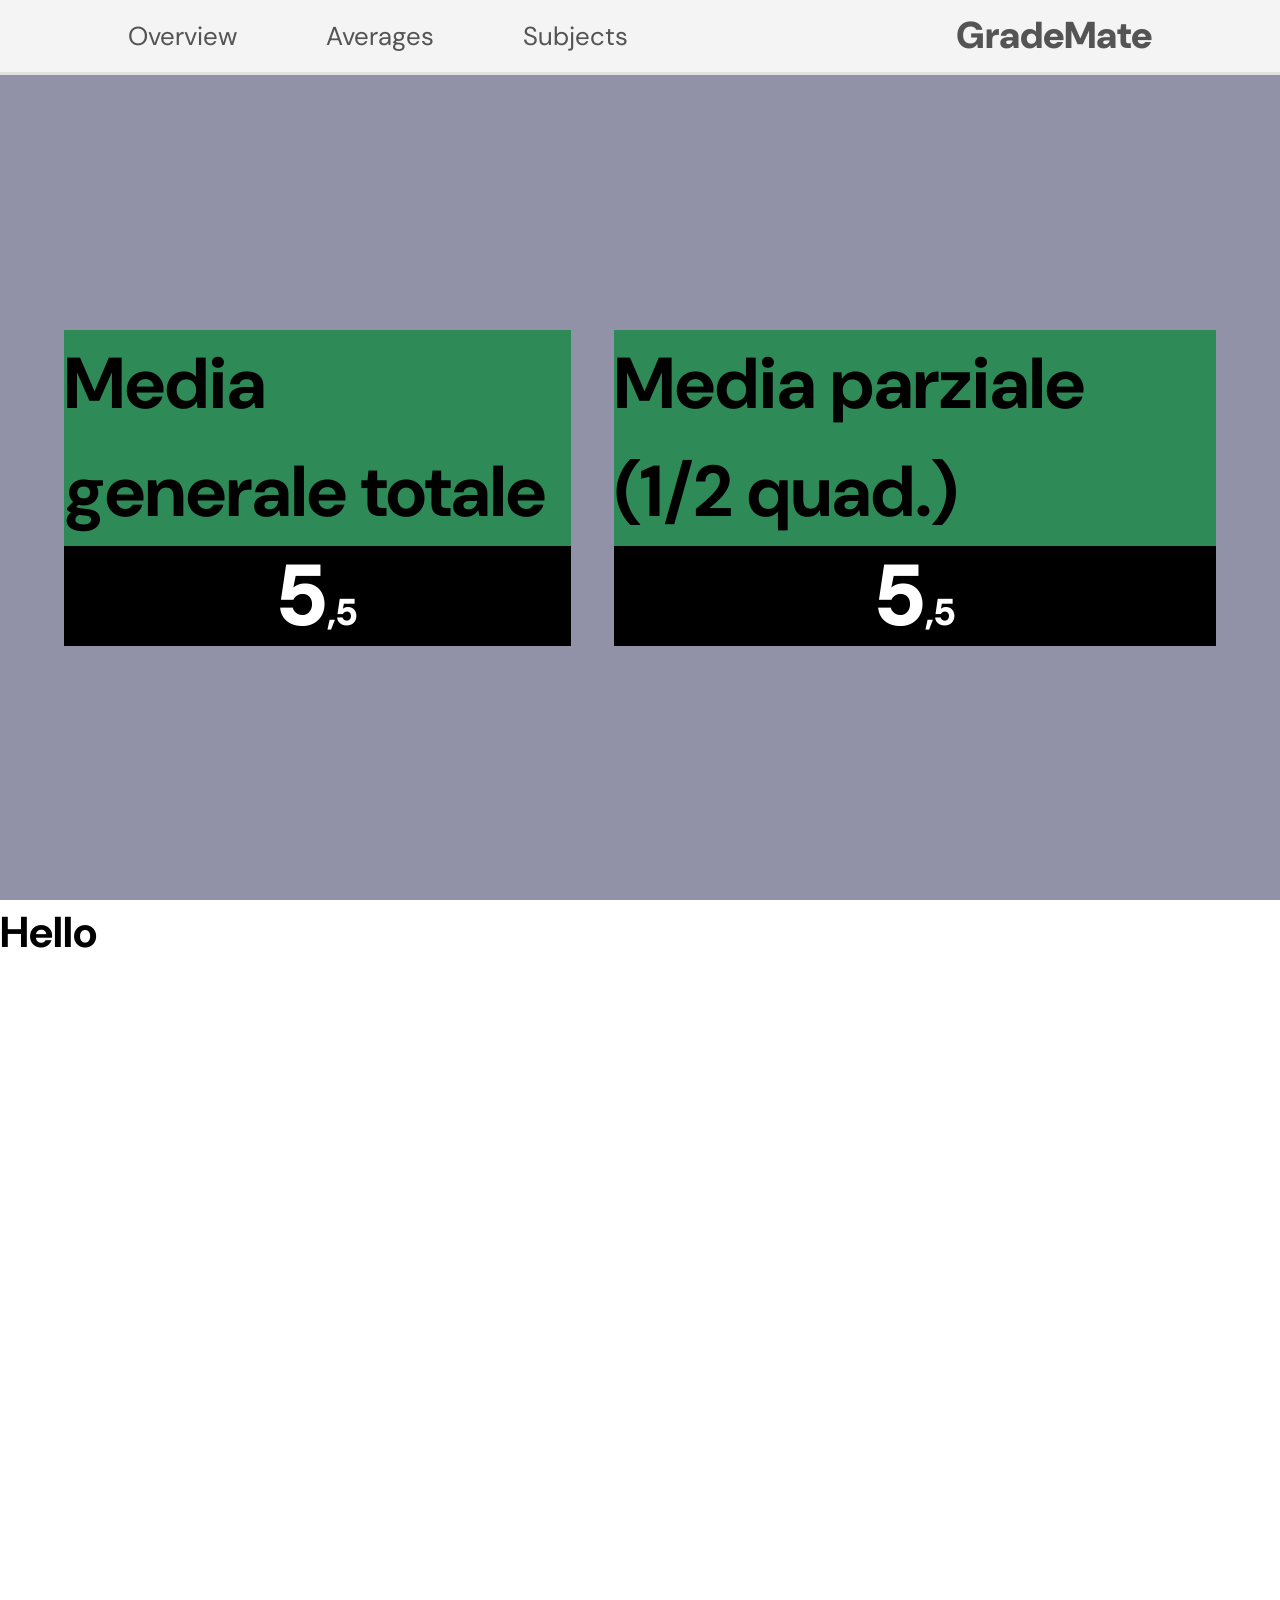
==== main.html @ c67fddb8 "Update files" ====
<!doctype html>
<html lang="en">
	<head>
		<meta charset="UTF-8" />
		<meta name="viewport" content="width=device-width, initial-scale=1.0" />
		<title>GradeMate</title>
		<link rel="stylesheet" href="jcreset.css" />
		<link rel="stylesheet" href="styles.css" />
	</head>
	<body>
		<header>
			<nav class="topnav">
				<a href="#">Overview</a>
				<a href="#">Averages</a>
				<a href="#">Subjects</a>
			</nav>
			<div class="topbar"><a href="#" id="logo">GradeMate</a></div>
		</header>

		<section class="hero-section">
			<div class="medie">
				<div class="container mediaTot">
					<h1>Media generale totale</h1>
					<div class="blackbox">
						<div class="voto">
							<span class="intero">5</span>
							<span class="decimale">,5</span>
						</div>
					</div>
				</div>
				<div class="container mediaParziale">
					<h1>Media parziale (1/2 quad.)</h1>

					<div class="blackbox">
						<div class="voto">
							<span class="intero">5</span>
							<span class="decimale">,5</span>
						</div>
					</div>
				</div>
			</div>
		</section>
		<section id="second">
			<h1>Hello</h1>
		</section>
	</body>
</html>
---- jcreset.css ----
/* 1. Use a more-intuitive box-sizing model */
*, *::before, *::after {
  box-sizing: border-box;
}

/* 2. Remove default margin */
*:not(dialog) {
  margin: 0;
}

/* 3. Enable keyword animations */
@media (prefers-reduced-motion: no-preference) {
  html {
    interpolate-size: allow-keywords;
  }
}

body {
  /* 4. Increase line-height */
  line-height: 1.5;
  /* 5. Improve text rendering */
  -webkit-font-smoothing: antialiased;
}

/* 6. Improve media defaults */
img, picture, video, canvas, svg {
  display: block;
  max-width: 100%;
}

/* 7. Inherit fonts for form controls */
input, button, textarea, select {
  font: inherit;
}

/* 8. Avoid text overflows */
p, h1, h2, h3, h4, h5, h6 {
  overflow-wrap: break-word;
}

/* 9. Improve line wrapping */
p {
  text-wrap: pretty;
}
h1, h2, h3, h4, h5, h6 {
  text-wrap: balance;
}

/*
  10. Create a root stacking context
*/
#root, #__next {
  isolation: isolate;
}
---- styles.css ----
@import url('https://fonts.googleapis.com/css2?family=DM+Sans:ital,opsz,wght@0,9..40,100..1000;1,9..40,100..1000&family=Inter:ital,opsz,wght@0,14..32,100..900;1,14..32,100..900&family=Noto+Sans+Mono:wght@100..900&family=Noto+Sans:ital,wght@0,100..900;1,100..900&family=Open+Sans:ital,wght@0,300..800;1,300..800&family=Roboto:ital,wght@0,100..900;1,100..900&display=swap');

:root {
	font-size: calc(16px + 1vw);
}

body {
	font-family:
		'DM Sans',
		system-ui,
		-apple-system,
		'Segoe UI',
		Roboto,
		'Helvetica Neue',
		Arial,
		sans-serif;
}

/* Top nav styling */

header {
	display: flex;
	align-items: center;
	justify-content: space-between;

	padding: 12px 10vw;
	gap: 10vw;
	height: 75px;

	border-bottom: 3px solid #e1e0e0;
	background-color: #f4f4f4;
}

/* Nav links */
header a {
	text-decoration: none;
	color: rgb(84, 84, 84);
	font-weight: 400;
	font-size: 0.9rem;
}

#logo {
	font-weight: 900;
	font-size: 1.3rem;
}

.topnav {
	display: flex;
	justify-content: space-between;
	gap: 1.3rem;

	max-width: 500px;
	flex: 2;
}

/* Fixed navbar */
header {
	position: sticky;
	top: 0;
	overflow: hidden;
}

/* Hero styling */
.hero-section {
	display: flex;
	align-items: center;
	justify-content: center;

	height: calc(100vh - 75px);
	background-color: rgb(145, 145, 167);

	padding: 5vh 5vw;
}

/*  Box medie */
.medie {
	display: flex;
	align-items: center;
	justify-content: center;

	gap: 1.5rem;
}

.container {
	background-color: seagreen;
}

.container > h1 {
	font-size: 2.5rem;
}

.voto {
	font-size: 0;
}

.blackbox {
	display: flex;
	justify-content: center;
	align-items: center;

	height: 100px;
	font-weight: 900;

	background-color: black;
	color: white;
}

.intero {
	font-size: 3rem;
}

.decimale {
	font-size: 1.3rem;
}

/* Second section styling */
#second {
	height: 100vh;
}
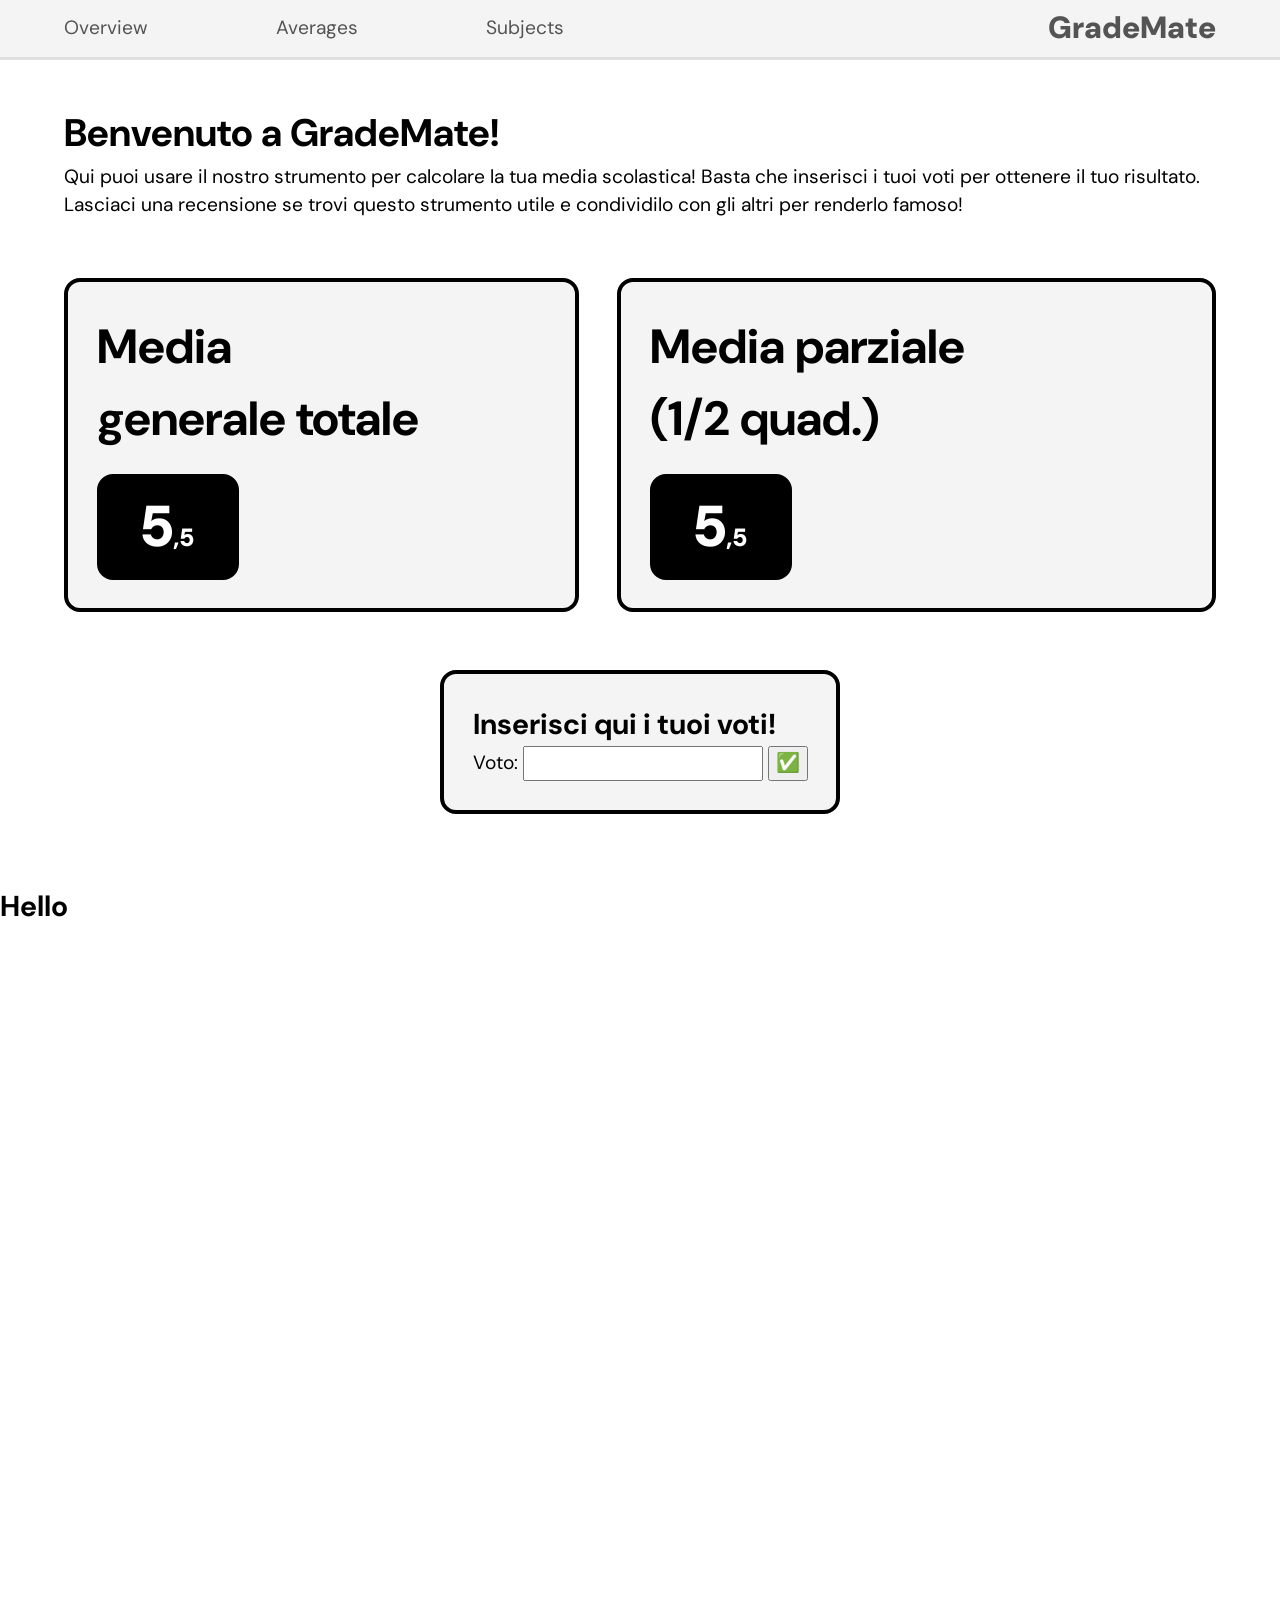
==== commit 8e2456e8: "Add styling to cards & add insert score card HTML Added styling to make more contrast and better ave" ====
--- a/main.html
+++ b/main.html
@@ -18,6 +18,14 @@
 		</header>
 
 		<section class="hero-section">
+			<div class="hero-text">
+				<h1 class="main-title">Benvenuto a GradeMate!</h1>
+				<p class="main-para">
+					Qui puoi usare il nostro strumento per calcolare la tua media scolastica! Basta che inserisci i
+					tuoi voti per ottenere il tuo risultato. Lasciaci una recensione se trovi questo strumento
+					utile e condividilo con gli altri per renderlo famoso!
+				</p>
+			</div>
 			<div class="medie">
 				<div class="container mediaTot">
 					<h1>Media generale totale</h1>
@@ -39,6 +47,17 @@
 					</div>
 				</div>
 			</div>
+			<div class="container">
+				<h2 class="form-title">Inserisci qui i tuoi voti!</h2>
+
+				<form>
+					<label for="item">Voto:</label>
+					<input type="number" name="item" id="item" />
+					<button>✅</button>
+				</form>
+
+				<ul></ul>
+			</div>
 		</section>
 		<section id="second">
 			<h1>Hello</h1>
--- a/styles.css
+++ b/styles.css
@@ -1,7 +1,8 @@
 @import url('https://fonts.googleapis.com/css2?family=DM+Sans:ital,opsz,wght@0,9..40,100..1000;1,9..40,100..1000&family=Inter:ital,opsz,wght@0,14..32,100..900;1,14..32,100..900&family=Noto+Sans+Mono:wght@100..900&family=Noto+Sans:ital,wght@0,100..900;1,100..900&family=Open+Sans:ital,wght@0,300..800;1,300..800&family=Roboto:ital,wght@0,100..900;1,100..900&display=swap');
 
 :root {
-	font-size: calc(16px + 1vw);
+	font-size: calc(1rem + 0.25vw);
+	line-height: calc(1.1em + 0.5vw);
 }
 
 body {
@@ -23,25 +24,16 @@
 	align-items: center;
 	justify-content: space-between;
 
-	padding: 12px 10vw;
-	gap: 10vw;
-	height: 75px;
+	padding: 0 5%;
+	gap: max(6px, 12vw);
+	height: 60px;
 
 	border-bottom: 3px solid #e1e0e0;
 	background-color: #f4f4f4;
-}
 
-/* Nav links */
-header a {
-	text-decoration: none;
-	color: rgb(84, 84, 84);
-	font-weight: 400;
-	font-size: 0.9rem;
-}
+	font-size: 1rem;
 
-#logo {
-	font-weight: 900;
-	font-size: 1.3rem;
+	overflow-wrap: anywhere;
 }
 
 .topnav {
@@ -51,6 +43,19 @@
 
 	max-width: 500px;
 	flex: 2;
+}
+
+/* Nav links */
+header a {
+	text-decoration: none;
+	color: rgb(84, 84, 84);
+	font-weight: 400;
+}
+
+/* Text settings */
+#logo {
+	font-weight: 900;
+	font-size: 1.6em;
 }
 
 /* Fixed navbar */
@@ -64,12 +69,19 @@
 .hero-section {
 	display: flex;
 	align-items: center;
-	justify-content: center;
+	justify-content: start;
+
+	flex-direction: column;
+	gap: 3rem;
 
 	height: calc(100vh - 75px);
-	background-color: rgb(145, 145, 167);
 
 	padding: 5vh 5vw;
+}
+
+/* Stile testo */
+.main-title {
+	font-size: 2em;
 }
 
 /*  Box medie */
@@ -78,31 +90,47 @@
 	align-items: center;
 	justify-content: center;
 
-	gap: 1.5rem;
+	gap: 2rem;
 }
 
 .container {
-	background-color: seagreen;
+	background-color: #f4f4f4;
+	padding: 1.5rem;
+	border-radius: 16px;
+	border: 4px solid #000000;
+}
+.container > h1 {
+	font-size: 2.5rem;
+	margin-bottom: 0.4em;
 }
 
-.container > h1 {
-	font-size: 2.5rem;
-}
-
+/* HOTFIX */
 .voto {
 	font-size: 0;
 }
 
 .blackbox {
-	display: flex;
-	justify-content: center;
-	align-items: center;
+	height: fit-content;
+	width: fit-content;
+	padding: 0.3em 2.1em;
 
-	height: 100px;
 	font-weight: 900;
 
 	background-color: black;
 	color: white;
+
+	border-radius: 16px;
+	border: 4px solid black;
+}
+
+.u--green-border {
+	border: 4px solid rgb(24, 179, 58);
+}
+.u--red-border {
+	border: 4px solid rgb(179, 24, 24);
+}
+.u--orange-border {
+	border: 4px solid rgb(217, 180, 19);
 }
 
 .intero {
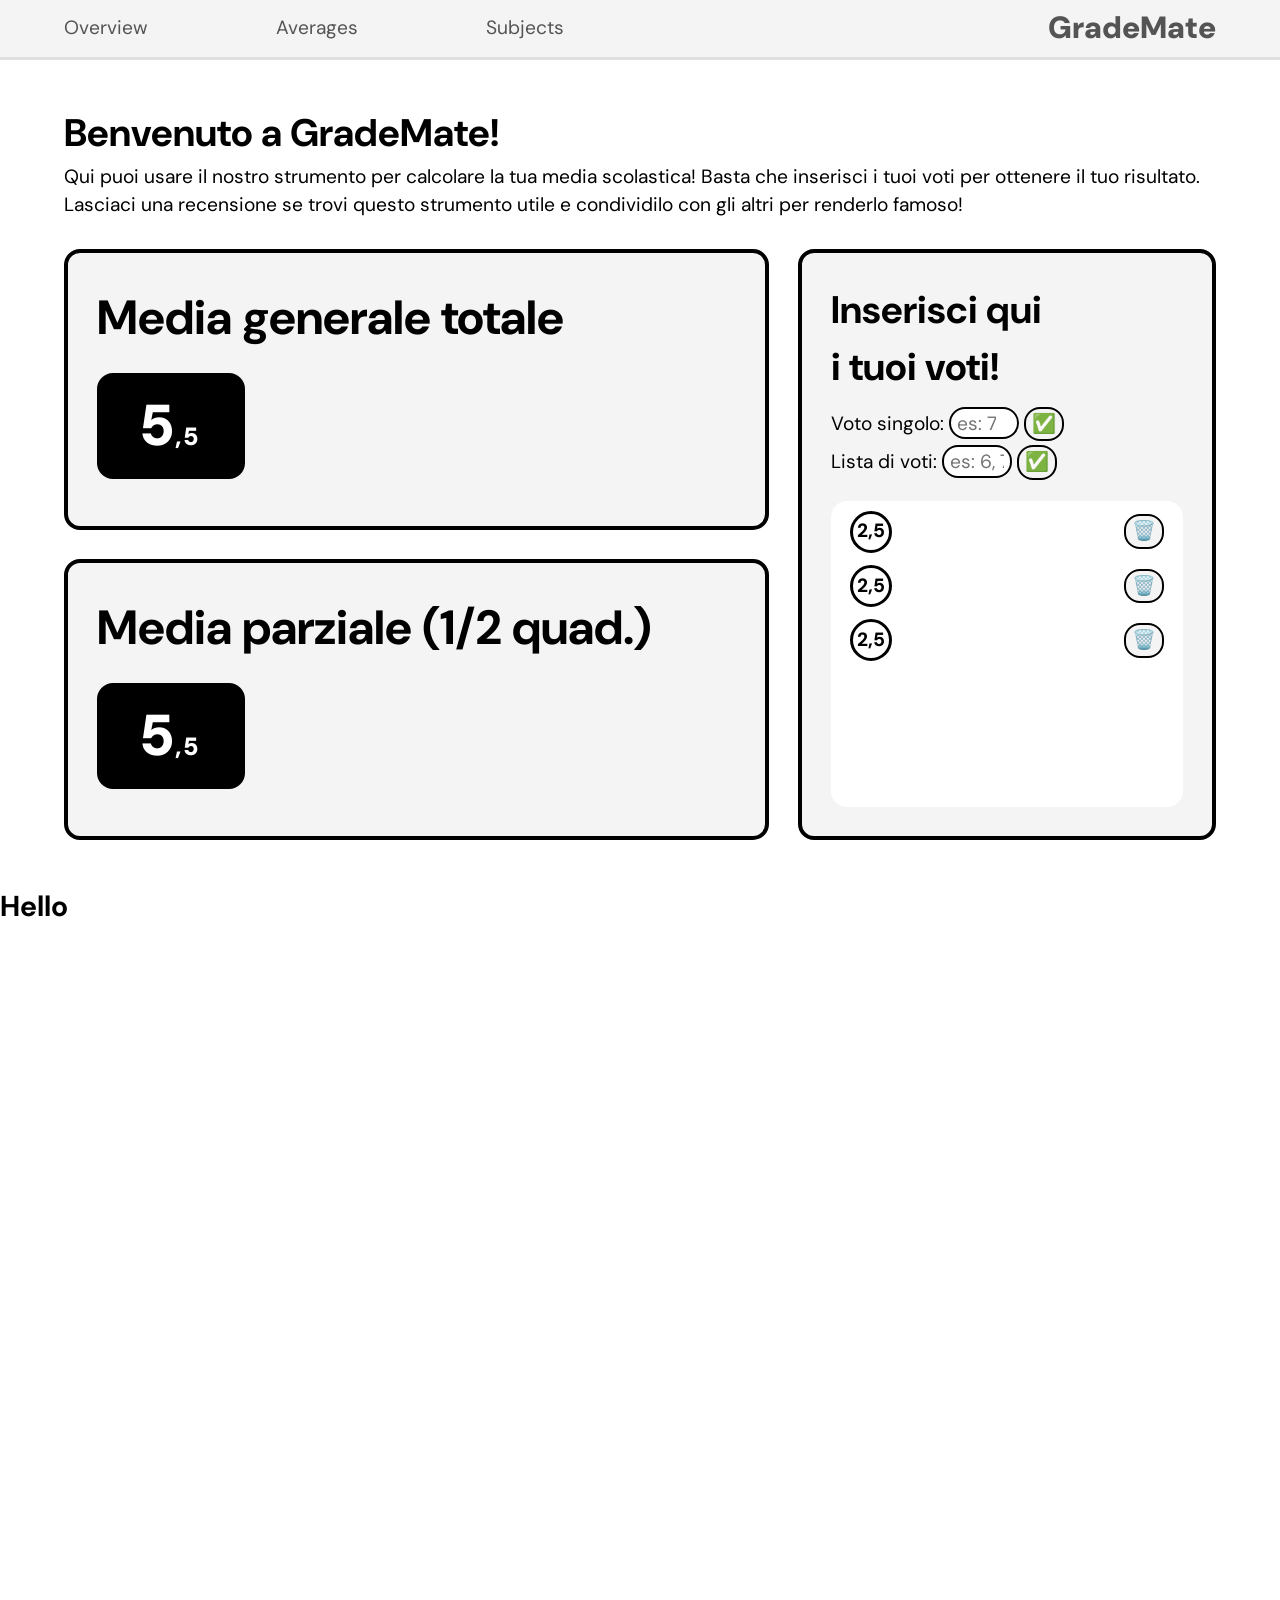
==== commit 27ff1f57: "Add avg scores updating & multiple scores input" ====
--- a/main.html
+++ b/main.html
@@ -6,6 +6,7 @@
 		<title>GradeMate</title>
 		<link rel="stylesheet" href="jcreset.css" />
 		<link rel="stylesheet" href="styles.css" />
+		<script src="script.js" defer></script>
 	</head>
 	<body>
 		<header>
@@ -26,37 +27,46 @@
 					utile e condividilo con gli altri per renderlo famoso!
 				</p>
 			</div>
-			<div class="medie">
-				<div class="container mediaTot">
-					<h1>Media generale totale</h1>
-					<div class="blackbox">
-						<div class="voto">
-							<span class="intero">5</span>
-							<span class="decimale">,5</span>
+			<div class="h-wrapper">
+				<div class="medie">
+					<div class="container mediaTot">
+						<h1>Media generale totale</h1>
+						<div class="blackbox">
+							<div class="voto">
+								<span class="intero">5</span>
+								<span class="decimale">,5</span>
+							</div>
+						</div>
+					</div>
+					<div class="container mediaParziale">
+						<h1>Media parziale (1/2 quad.)</h1>
+						<div class="blackbox">
+							<div class="voto">
+								<span class="intero">5</span>
+								<span class="decimale">,5</span>
+							</div>
 						</div>
 					</div>
 				</div>
-				<div class="container mediaParziale">
-					<h1>Media parziale (1/2 quad.)</h1>
+				<div class="container">
+					<h2 class="form-title">Inserisci qui i tuoi voti!</h2>
+					<form id="form-singolo">
+						<label for="voto-singolo">Voto singolo:</label>
+						<input type="number" id="voto-singolo" min="1" max="10" step="0.5" placeholder="es: 7.5" />
+						<button type="submit" id="voto-singolo-btn">✅</button>
+					</form>
 
-					<div class="blackbox">
-						<div class="voto">
-							<span class="intero">5</span>
-							<span class="decimale">,5</span>
-						</div>
-					</div>
+					<form id="form-lista">
+						<label for="lista-voti-input">Lista di voti:</label>
+						<input type="text" id="lista-voti-input" placeholder="es: 6, 7.5, 8" />
+						<button type="submit" id="lista-voti-btn">✅</button>
+					</form>
+					<ul id="lista-voti" class="lista-voti">
+						<li><span>2,5</span><button>🗑️</button></li>
+						<li><span>2,5</span><button>🗑️</button></li>
+						<li><span>2,5</span><button>🗑️</button></li>
+					</ul>
 				</div>
-			</div>
-			<div class="container">
-				<h2 class="form-title">Inserisci qui i tuoi voti!</h2>
-
-				<form>
-					<label for="item">Voto:</label>
-					<input type="number" name="item" id="item" />
-					<button>✅</button>
-				</form>
-
-				<ul></ul>
 			</div>
 		</section>
 		<section id="second">
--- a/styles.css
+++ b/styles.css
@@ -65,21 +65,45 @@
 	overflow: hidden;
 }
 
+/*  */
 /* Hero styling */
+
+/* Utilities */
+.u--green-border {
+	border-color: rgb(24, 179, 58) !important;
+}
+.u--red-border {
+	border-color: rgb(179, 24, 24) !important;
+}
+.u--orange-border {
+	border-color: rgb(217, 180, 19) !important;
+}
+
 .hero-section {
 	display: flex;
 	align-items: center;
 	justify-content: start;
 
 	flex-direction: column;
-	gap: 3rem;
+	gap: 1.5rem;
 
 	height: calc(100vh - 75px);
 
 	padding: 5vh 5vw;
 }
 
-/* Stile testo */
+/* Horizontal wrapper */
+.h-wrapper {
+	display: flex;
+	flex: 1;
+	gap: 1.5rem;
+	justify-content: space-between;
+
+	width: 100%;
+	min-height: 0;
+}
+
+/* Text style */
 .main-title {
 	font-size: 2em;
 }
@@ -87,17 +111,29 @@
 /*  Box medie */
 .medie {
 	display: flex;
-	align-items: center;
+	align-items: start;
 	justify-content: center;
 
-	gap: 2rem;
+	flex: 4;
+	flex-direction: column;
+	min-height: 0;
+
+	gap: 1.5rem;
 }
 
 .container {
-	background-color: #f4f4f4;
+	display: flex;
+	flex-direction: column;
+
+	flex: 2;
+	width: 100%;
 	padding: 1.5rem;
+
 	border-radius: 16px;
 	border: 4px solid #000000;
+
+	background-color: #f4f4f4;
+	min-height: 0;
 }
 .container > h1 {
 	font-size: 2.5rem;
@@ -123,22 +159,86 @@
 	border: 4px solid black;
 }
 
-.u--green-border {
-	border: 4px solid rgb(24, 179, 58);
-}
-.u--red-border {
-	border: 4px solid rgb(179, 24, 24);
-}
-.u--orange-border {
-	border: 4px solid rgb(217, 180, 19);
-}
-
 .intero {
 	font-size: 3rem;
 }
-
 .decimale {
 	font-size: 1.3rem;
+	/* Adjust distance */
+	letter-spacing: 0.1ch;
+	margin-left: 0.1ch;
+}
+
+/*  */
+/* Lista voti styling */
+.form-title {
+	font-size: 2em;
+	margin-bottom: 0.2em;
+}
+
+form {
+	margin: 0.1rem 0;
+}
+
+form > input {
+	border-radius: 16px;
+	border: 2px solid black;
+	text-align: center;
+	width: 20%;
+	height: 2.5ch;
+
+	padding: 0 0.5ch;
+}
+
+form > button {
+	border: 2px solid black;
+	border-radius: 16px;
+	background-color: #f4f4f4;
+}
+
+/* Scores list */
+#lista-voti {
+	display: flex;
+	flex-direction: column;
+	gap: 12px;
+
+	margin-top: 1rem;
+	padding: 0.5rem 1rem;
+	border-radius: 16px;
+
+	background-color: #ffffff;
+
+	flex: 1;
+	overflow: auto;
+	min-height: 0;
+}
+
+/* List row */
+#lista-voti > li {
+	display: flex;
+	justify-content: space-between;
+	align-items: center;
+}
+
+/* Score text */
+#lista-voti > li > span {
+	width: 2.2rem;
+	height: 2.2rem;
+	font-weight: 800;
+
+	display: flex;
+	justify-content: center;
+	align-items: center;
+
+	border: 3px solid rgb(0, 0, 0);
+	border-radius: 50%;
+}
+
+/* Delete button */
+#lista-voti > li > button {
+	border-radius: 16px;
+	border: 2px solid black;
+	background-color: #f4f4f4;
 }
 
 /* Second section styling */
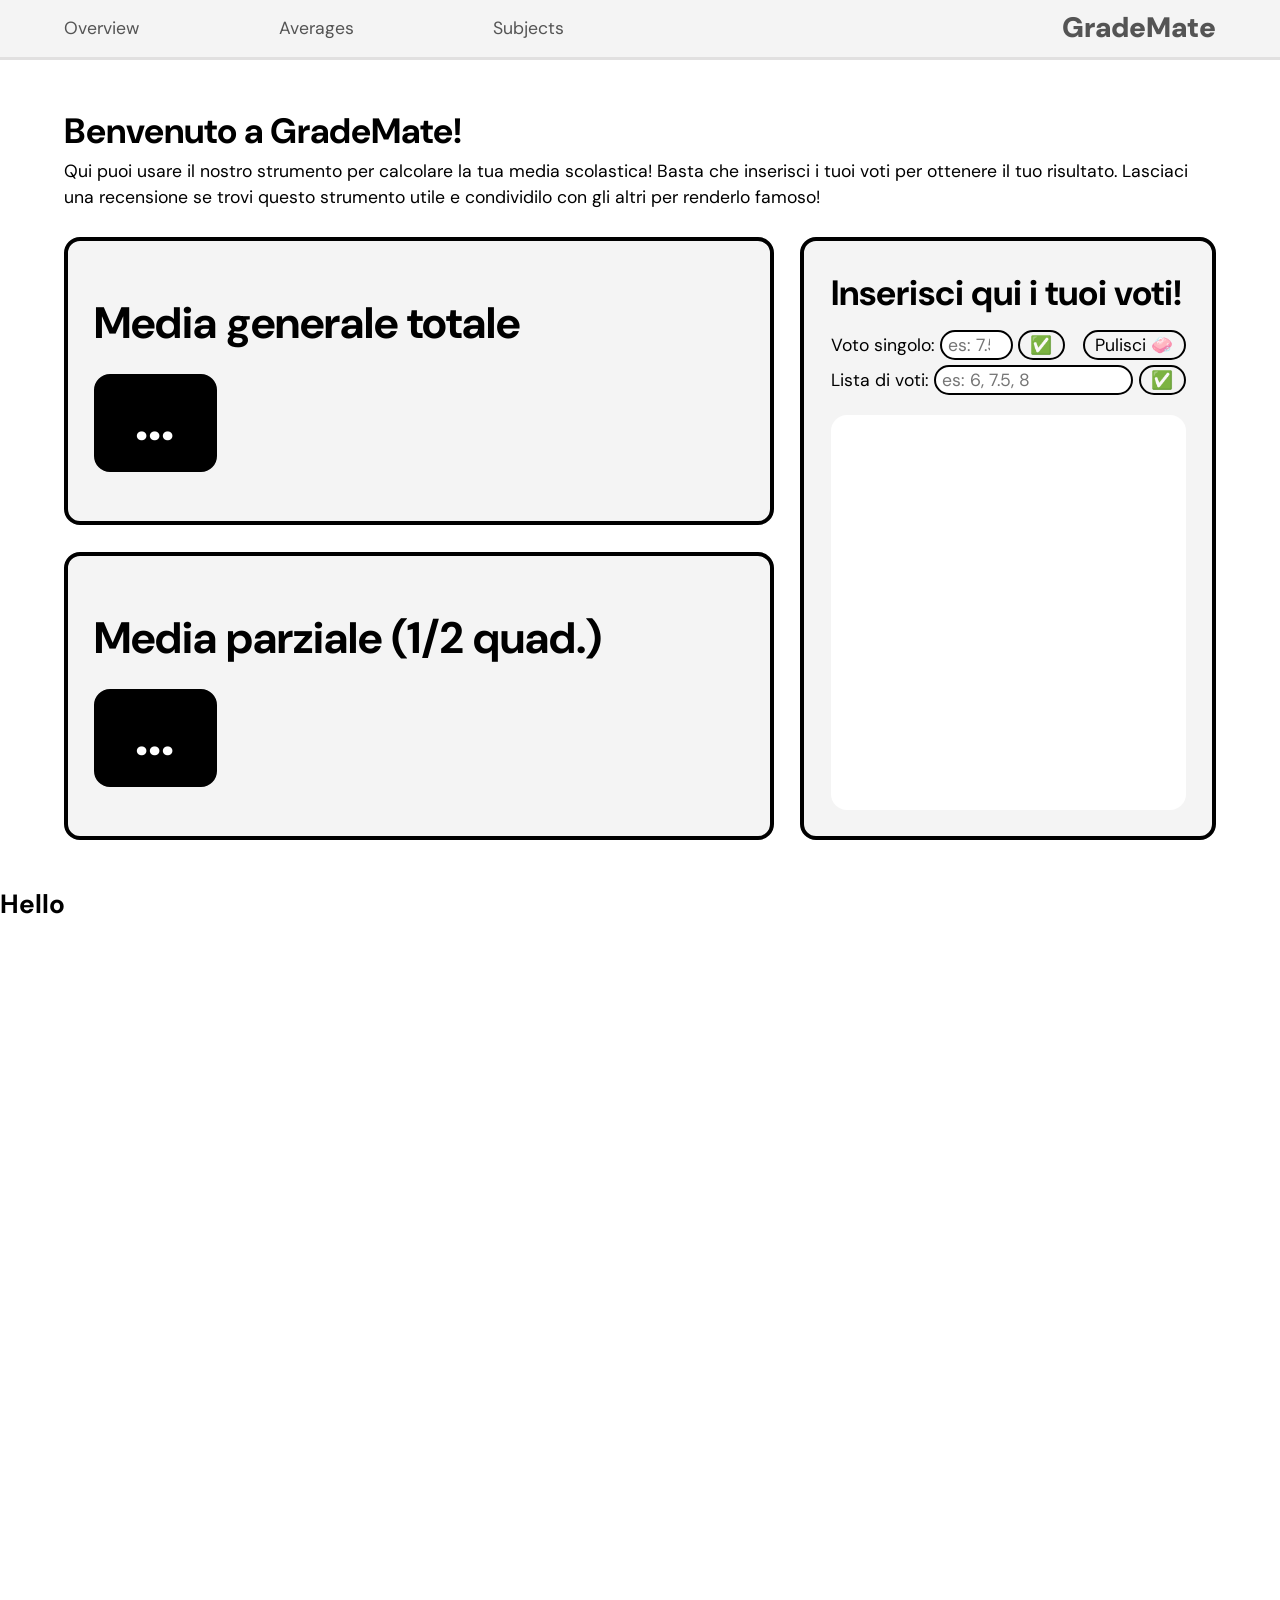
==== commit 2d06da2a: "Add styling & responsive design" ====
--- a/main.html
+++ b/main.html
@@ -42,29 +42,39 @@
 						<h1>Media parziale (1/2 quad.)</h1>
 						<div class="blackbox">
 							<div class="voto">
-								<span class="intero">5</span>
-								<span class="decimale">,5</span>
+								<span class="intero">...</span>
+								<span class="decimale"></span>
 							</div>
 						</div>
 					</div>
 				</div>
 				<div class="container">
 					<h2 class="form-title">Inserisci qui i tuoi voti!</h2>
-					<form id="form-singolo">
-						<label for="voto-singolo">Voto singolo:</label>
-						<input type="number" id="voto-singolo" min="1" max="10" step="0.5" placeholder="es: 7.5" />
-						<button type="submit" id="voto-singolo-btn">✅</button>
-					</form>
-
-					<form id="form-lista">
-						<label for="lista-voti-input">Lista di voti:</label>
-						<input type="text" id="lista-voti-input" placeholder="es: 6, 7.5, 8" />
-						<button type="submit" id="lista-voti-btn">✅</button>
-					</form>
+					<div class="v-wrapper">
+						<div class="h-wrapper">
+							<form id="form-singolo">
+								<label for="voto-singolo">Voto singolo:</label>
+								<input
+									type="number"
+									id="voto-singolo"
+									min="1"
+									max="10"
+									step="0.5"
+									placeholder="es: 7.5" />
+								<button type="submit" id="voto-singolo-btn">✅</button>
+							</form>
+							<button id="rimuovi-voti">Pulisci 🧼</button>
+						</div>
+						<form id="form-lista">
+							<label for="lista-voti-input">Lista di voti:</label>
+							<input type="text" id="lista-voti-input" placeholder="es: 6, 7.5, 8" />
+							<button type="submit" id="lista-voti-btn">✅</button>
+						</form>
+					</div>
 					<ul id="lista-voti" class="lista-voti">
 						<li><span>2,5</span><button>🗑️</button></li>
-						<li><span>2,5</span><button>🗑️</button></li>
-						<li><span>2,5</span><button>🗑️</button></li>
+						<li><span>3,5</span><button>🗑️</button></li>
+						<li><span>1,5</span><button>🗑️</button></li>
 					</ul>
 				</div>
 			</div>
--- a/styles.css
+++ b/styles.css
@@ -2,6 +2,7 @@
 
 :root {
 	font-size: calc(1rem + 0.25vw);
+	font-size: calc(0.5rem + 0.75vw);
 	line-height: calc(1.1em + 0.5vw);
 }
 
@@ -17,6 +18,28 @@
 		sans-serif;
 }
 
+@media (max-width: 900px) {
+	.hero-section > .h-wrapper {
+		flex-direction: column;
+		align-items: stretch;
+	}
+}
+
+/*  */
+/* Global styling */
+
+button {
+	border: 2px solid black;
+	border-radius: 16px;
+	background-color: #f4f4f4;
+	padding: 0.06em 0.6em;
+	height: 2.5ch;
+
+	display: inline-flex;
+	align-items: center;
+	justify-content: center;
+}
+
 /* Top nav styling */
 
 header {
@@ -96,10 +119,22 @@
 .h-wrapper {
 	display: flex;
 	flex: 1;
+
+	justify-content: space-between;
+	align-items: stretch;
+
+	width: 100%;
+	min-height: 0;
+}
+
+.hero-section > .h-wrapper {
 	gap: 1.5rem;
-	justify-content: space-between;
-
-	width: 100%;
+}
+
+.v-wrapper {
+	display: flex;
+	flex: 0 1 auto;
+	flex-direction: column;
 	min-height: 0;
 }
 
@@ -124,6 +159,7 @@
 .container {
 	display: flex;
 	flex-direction: column;
+	justify-content: center;
 
 	flex: 2;
 	width: 100%;
@@ -177,23 +213,38 @@
 }
 
 form {
-	margin: 0.1rem 0;
+	display: flex;
+	align-items: center;
+	margin: 0.15rem 0;
+	width: 100%;
+
+	line-height: 1.15em;
+
+	gap: 0.3rem;
+}
+
+.v-wrapper > .h-wrapper {
+	align-items: center;
+	/* gap: 0.3rem; */
+	gap: 1rem;
 }
 
 form > input {
+	flex: 1;
+
 	border-radius: 16px;
 	border: 2px solid black;
-	text-align: center;
-	width: 20%;
+	text-align: left;
 	height: 2.5ch;
+	width: 100%;
+
+	min-width: 4.5ch;
 
 	padding: 0 0.5ch;
 }
 
-form > button {
-	border: 2px solid black;
-	border-radius: 16px;
-	background-color: #f4f4f4;
+#rimuovi-voti {
+	text-wrap: nowrap;
 }
 
 /* Scores list */
@@ -234,13 +285,6 @@
 	border-radius: 50%;
 }
 
-/* Delete button */
-#lista-voti > li > button {
-	border-radius: 16px;
-	border: 2px solid black;
-	background-color: #f4f4f4;
-}
-
 /* Second section styling */
 #second {
 	height: 100vh;
